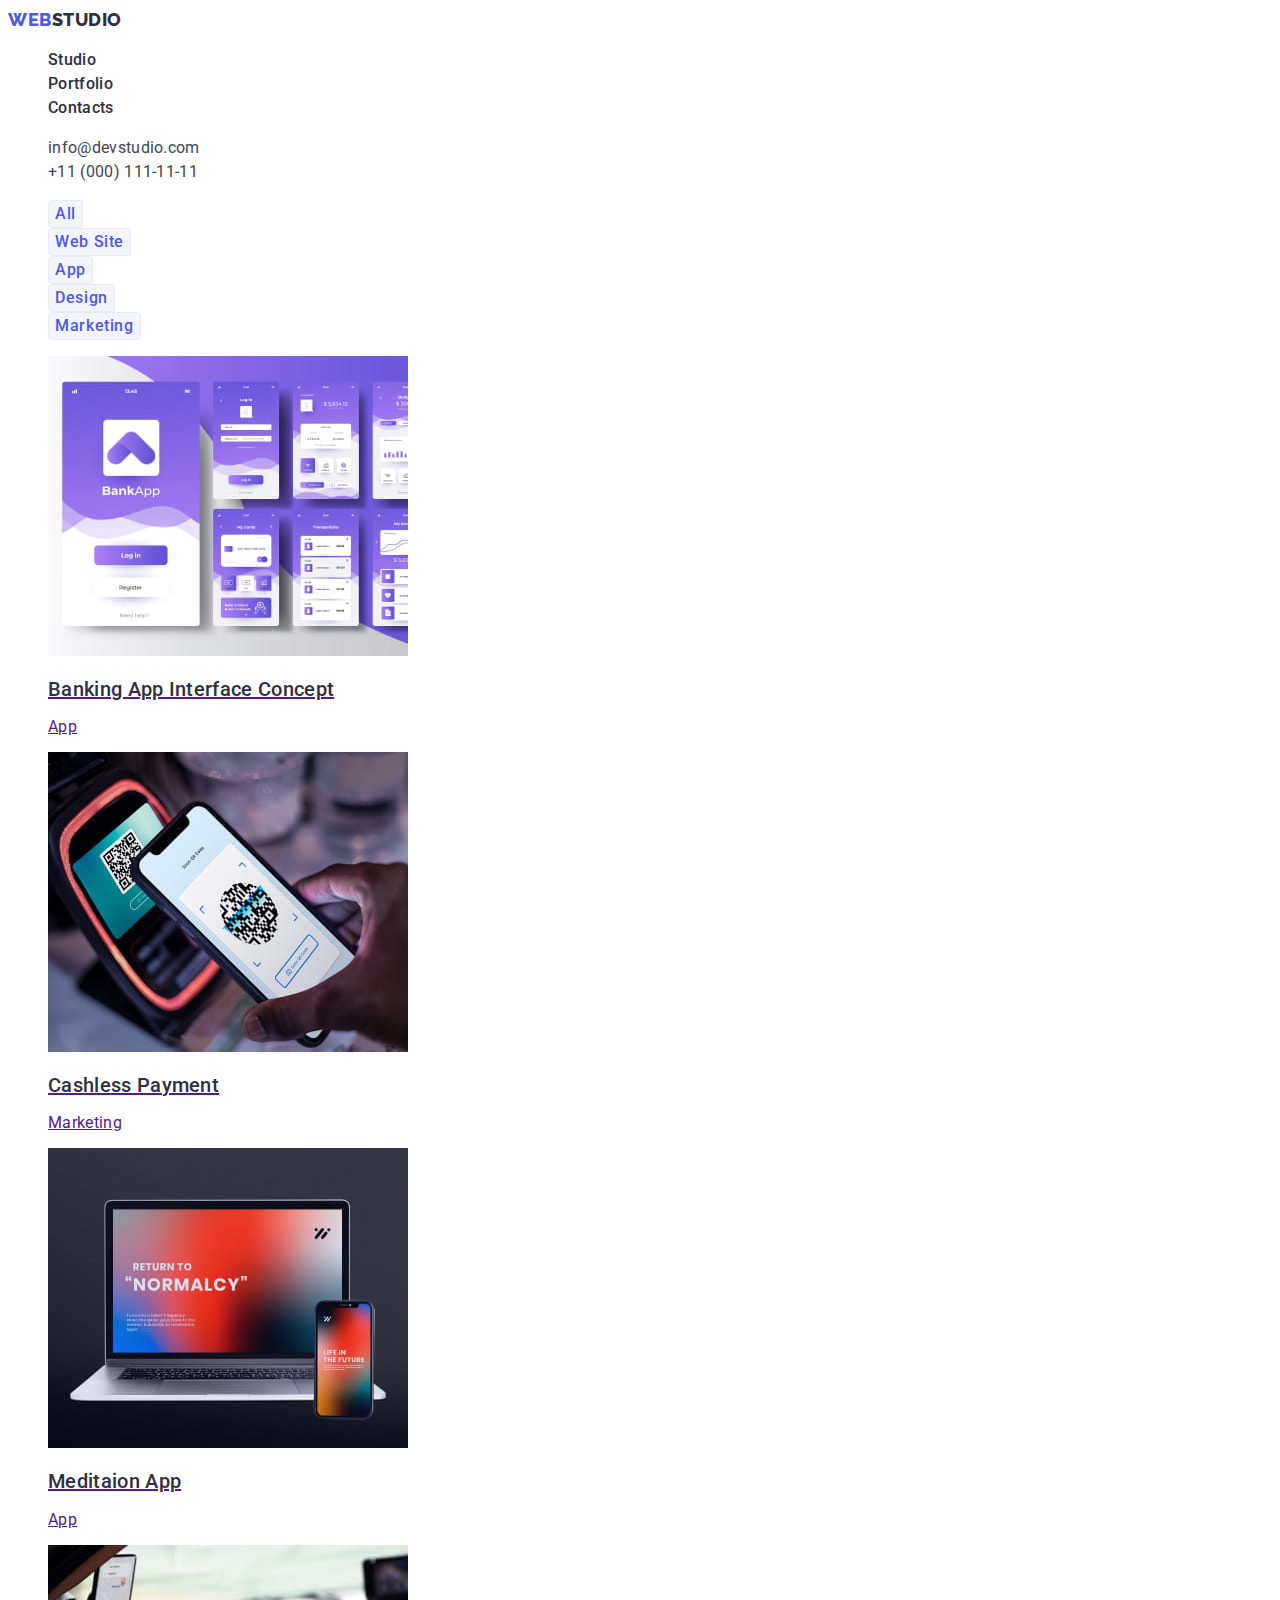
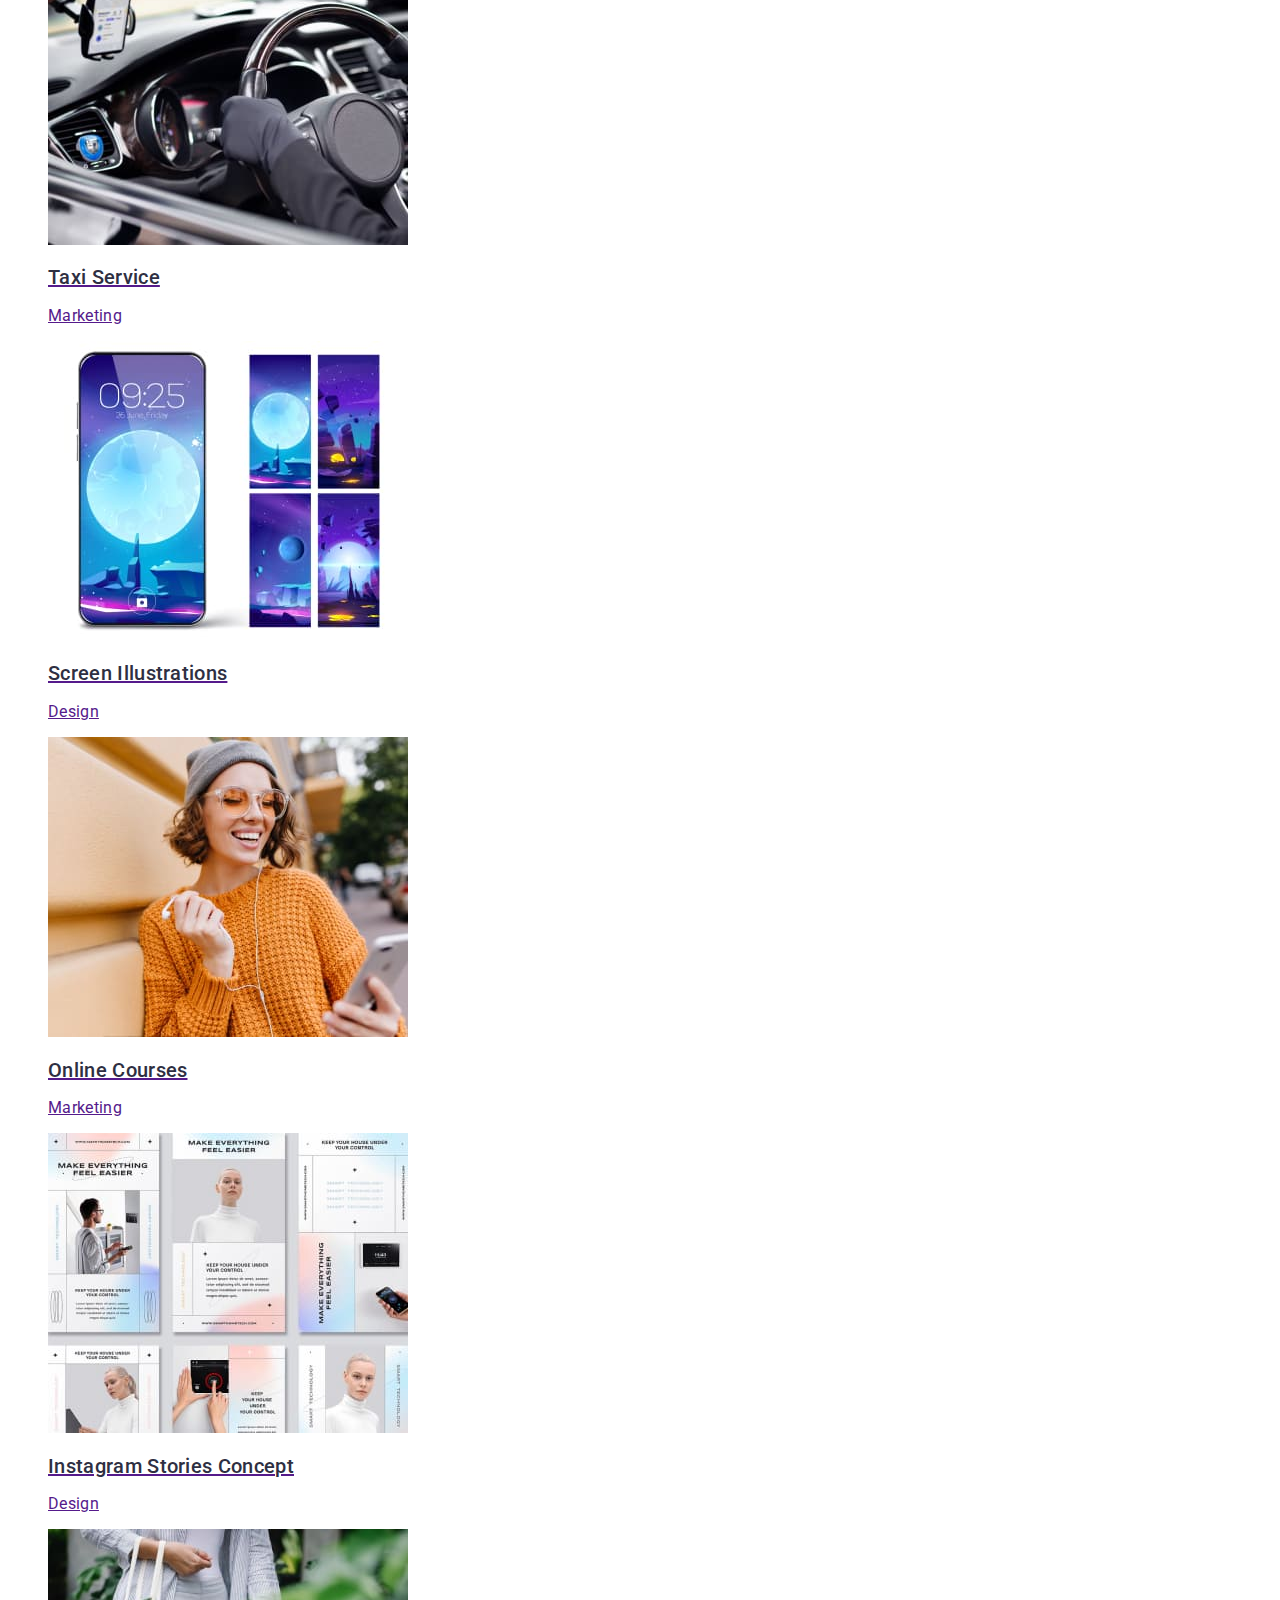
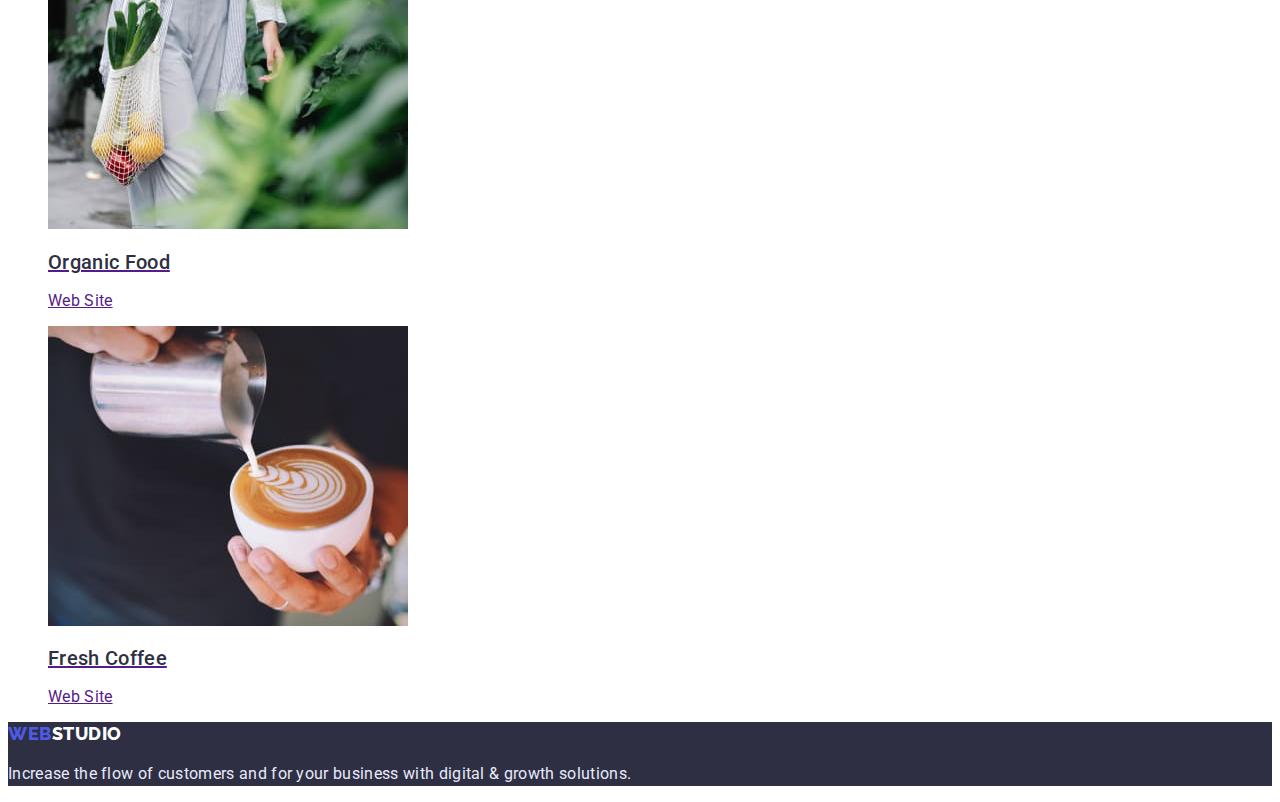
==== portfolio.html @ 46c3f10c "Initial commit" ====
<!DOCTYPE html>
<html lang="en">
  <head>
    <meta charset="UTF-8" />
    <meta http-equiv="X-UA-Compatible" content="IE=edge" />
    <meta name="viewport" content="width=device-width, initial-scale=1.0" />
    <title>Document</title>
    <!--Fonts-->
    <link rel="preconnect" href="https://fonts.googleapis.com" />
    <link rel="preconnect" href="https://fonts.gstatic.com" crossorigin />
    <link
      href="https://fonts.googleapis.com/css2?family=Raleway:wght@800&family=Roboto:wght@400;500;700;900&display=swap"
      rel="stylesheet"
    />
    <!--Custom styles-->
    <link rel="stylesheet" href="./css/styles.css" />
  </head>
  <body>
    <!--the main menu-->
    <header class="header">
      <nav class="header-nav">
        <a class="logo link" href="./index.html">
          Web<span class="logo-dark">Studio</span>
        </a>
        <ul class="header-nav-list list">
          <li class="header-nav-item">
            <a class="header-nav-link link" href="./index.html">Studio</a>
          </li>
          <li class="header-nav-item">
            <a class="header-nav-link link" href="portfolio.html">Portfolio</a>
          </li>
          <li class="header-nav-item">
            <a class="header-nav-link link" href="">Contacts</a>
          </li>
        </ul>
      </nav>
      <ul class="header-contacts list">
        <li class="header-contacts-item">
          <a class="header-contacts-link link" href="mailto:info@devstudio.com"
            >info@devstudio.com</a
          >
        </li>
        <li class="header-contacts-item">
          <a class="header-contacts-link link" href="tel:+11(000)111-11-11"
            >+11 (000) 111-11-11</a
          >
        </li>
      </ul>
    </header>
    <!--filters-->
    <main>
      <section class="portfolio">
        <h1 hidden>portfolio</h1>
        <ul class="portfolio-list list">
          <li class="portfolio-item">
            <button class="portfolio-btn" type="button">All</button>
          </li>
          <li class="portfolio-item">
            <button class="portfolio-btn" type="button">Web Site</button>
          </li>
          <li class="portfolio-item">
            <button class="portfolio-btn" type="button">App</button>
          </li>
          <li class="portfolio-item">
            <button class="portfolio-btn" type="button">Design</button>
          </li>
          <li class="portfolio-item">
            <button class="portfolio-btn" type="button">Marketing</button>
          </li>
        </ul>
        <!--portfolio-->
        <ul class="portfolio-list list">
          <li class="portfolio-item">
            <a class="portfolio-link" href=""
              ><img
                class="portfolio-img"
                src="./images/portfolio/img1.jpg"
                alt="bank app"
                width="360"
              />
              <h2 class="portfolio-subtitle">Banking App Interface Concept</h2>
              <p class="portfolio-text">App</p></a
            >
          </li>
          <li class="portfolio-item">
            <a class="portfolio-link" href=""
              ><img
                class="portfolio-img"
                src="./images/portfolio/img2.jpg"
                alt="Cashless Payment"
                width="360"
              />
              <h2 class="portfolio-subtitle">Cashless Payment</h2>
              <p class="portfolio-text">Marketing</p></a
            >
          </li>
          <li class="portfolio-item">
            <a class="portfolio-link" href=""
              ><img
                class="portfolio-img"
                src="./images/portfolio/img3.jpg"
                alt="mac and iphone"
                width="360"
              />
              <h2 class="portfolio-subtitle">Meditaion App</h2>
              <p class="portfolio-text">App</p></a
            >
          </li>
          <li class="portfolio-item">
            <a class="portfolio-link" href=""
              ><img
                class="portfolio-img"
                src="./images/portfolio/img4.jpg"
                alt="taxi"
                width="360"
              />
              <h2 class="portfolio-subtitle">Taxi Service</h2>
              <p class="portfolio-text">Marketing</p></a
            >
          </li>
          <li class="portfolio-item">
            <a class="portfolio-link" href=""
              ><img
                class="portfolio-img"
                src="./images/portfolio/img5.jpg"
                alt="Screen Illustrations"
                width="360"
              />
              <h2 class="portfolio-subtitle">Screen Illustrations</h2>
              <p class="portfolio-text">Design</p></a
            >
          </li>
          <li class="portfolio-item">
            <a class="portfolio-link" href=""
              ><img
                class="portfolio-img"
                src="./images/portfolio/img6.jpg"
                alt="girl with phone and headphones"
                width="360"
              />
              <h2 class="portfolio-subtitle">Online Courses</h2>
              <p class="portfolio-text">Marketing</p></a
            >
          </li>
          <li class="portfolio-item">
            <a class="portfolio-link" href=""
              ><img
                class="portfolio-img"
                src="./images/portfolio/img7.jpg"
                alt="Instagram Stories"
                width="360"
              />
              <h2 class="portfolio-subtitle">Instagram Stories Concept</h2>
              <p class="portfolio-text">Design</p></a
            >
          </li>
          <li class="portfolio-item">
            <a class="portfolio-link" href=""
              ><img
                class="portfolio-img"
                src="./images/portfolio/img8.jpg"
                alt="girl bring a bag with fruits"
                width="360"
              />
              <h2 class="portfolio-subtitle">Organic Food</h2>
              <p class="portfolio-text">Web Site</p></a
            >
          </li>
          <li class="portfolio-item">
            <a class="portfolio-link" href=""
              ><img
                class="portfolio-img"
                src="./images/portfolio/img9.jpg"
                alt="a cup of cappuccino"
                width="360"
              />
              <h2 class="portfolio-subtitle">Fresh Coffee</h2>
              <p class="portfolio-text">Web Site</p></a
            >
          </li>
        </ul>
      </section>
    </main>
    <footer class="footer">
      <a class="logo link" href="index.html">
        Web<span class="logo-light">Studio</span>
      </a>
      <p class="footer-text">
        Increase the flow of customers and for your business with digital &
        growth solutions.
      </p>
    </footer>
  </body>
</html>
---- css/styles.css ----
:root {
  --body-txt: #434455;
  --accent-cl: #4d5ae5;
  --navy-blue: #2e2f42;
  --white: #ffffff;
  --cornflower: #e7e9fc;
  --color-cloud: #f4f4fd;
  --color-navy-blue-modal: #2e2f42;
  --color-grey: #2e2f42;

  /* Background colors */
  --light-backgrnd: #f4f4fd;
  --ocean: #404bbf;
  --color-green: #31d0aa;
  --color-light-slate: #8e8f99;
}

body {
  font-family: 'Roboto', sans-serif;
  letter-spacing: 0.02em;
  color: var(--body-txt);
}

.list {
  list-style: none;
}

.link {
  text-decoration: none;
}

.link:hover,
.link:focus {
  color: var(--accent-cl);
}

/* Header styles */
.header {
}
.header-nav {
}
.logo {
  font-family: 'Raleway', sans-serif;
  font-weight: 800;
  font-size: 18px;
  line-height: calc(24 / 18);
  letter-spacing: 0.03em;
  text-transform: uppercase;

  color: var(--accent-cl);
}
.logo-dark {
  color: var(--navy-blue);
}
.header-nav-list {
}
.header-nav-item {
}
.header-nav-link {
  font-weight: 500;
  font-size: 16px;
  line-height: calc(24 / 16);
  color: var(--navy-blue);
}
.header-contacts {
}
.header-contacts-item {
}
.header-contacts-link {
  font-size: 16px;
  line-height: calc(24 / 16);
  color: var(--body-txt);
}
/* Hero styles */
.hero {
  background: var(--navy-blue);
}
.hero-title {
  font-weight: 700;
  font-size: 56px;
  line-height: calc(60 / 56);
  text-align: center;
  color: var(--white);
}
/* Normal */
.btn {
  background: var(--accent-cl);
  box-shadow: 0px 4px 4px rgba(0, 0, 0, 0.15);
  border-radius: 4px;
  /* Button Text */
  font-family: inherit;
  font-weight: 500;
  font-size: 16px;
  line-height: calc(24 / 16);
  letter-spacing: 0.04em;
  color: var(--color-cloud);
  cursor: pointer;
}
/* Active */
.btn:hover,
.btn:focus {
  color: var(--white);
  background-color: var(--ocean);
}

/* Feature styles */
.feature {
}
.feature-list {
}
.feature-item {
}
.feature-title {
  font-weight: 500;
  font-size: 20px;
  line-height: calc(24 / 20);
  color: var(--navy-blue);
}
.feature-text {
}
/* benefits styles */
.benefits {
}
.benefits-title {
  font-weight: 700;
  font-size: 36px;
  line-height: calc(40p / 36);
  text-align: center;
  text-transform: capitalize;
  color: var(--navy-blue);
}
.benefits-list {
}
.benefits-item {
}
.benefits-image {
}
/* Team styles */
.team {
  background: var(--light-backgrnd);
}
.team-title {
  font-weight: 700;
  font-size: 36px;
  line-height: calc(40 / 36);
  text-align: center;
  text-transform: capitalize;
  color: var(--navy-blue);
}
.team-list {
}
.team-item {
}
.team-userpic {
}
.team-subtitle {
  font-weight: 500;
  font-size: 20px;
  line-height: calc(24 / 20);
  color: var(--navy-blue);
}
.team-position {
  font-size: 16px;
  line-height: calc(24 / 16);
  color: var(--body-txt);
}
/* Footer styles */
.footer {
  background: var(--navy-blue);
}
.logo-light {
  color: var(--white);
}
.footer-text {
  font-size: 16px;
  line-height: calc(24 / 16);
  color: var(--cornflower);
}
/* portfolio styles*/
.portfolio {
}
.portfolio-list {
}
.portfolio-item {
}
.portfolio-btn {
  background: var(--color-cloud);
  border: 1px solid var(--cornflower);
  border-radius: 4px;
  color: var(--accent-cl);
  font-family: inherit;
  font-weight: 500;
  font-size: 16px;
  line-height: calc(24 / 16);
  letter-spacing: 0.04em;
  cursor: pointer;
}
.portfolio-btn:hover,
.portfolio-btn:focus {
  background-color: var(--ocean);
  color: var(--white);
}

.portfolio-link {
}
.portfolio-img {
}
.portfolio-subtitle {
  font-weight: 500;
  font-size: 20px;
  line-height: calc(24 / 20);
  color: var(--navy-blue);
}
.portfolio-text {
}
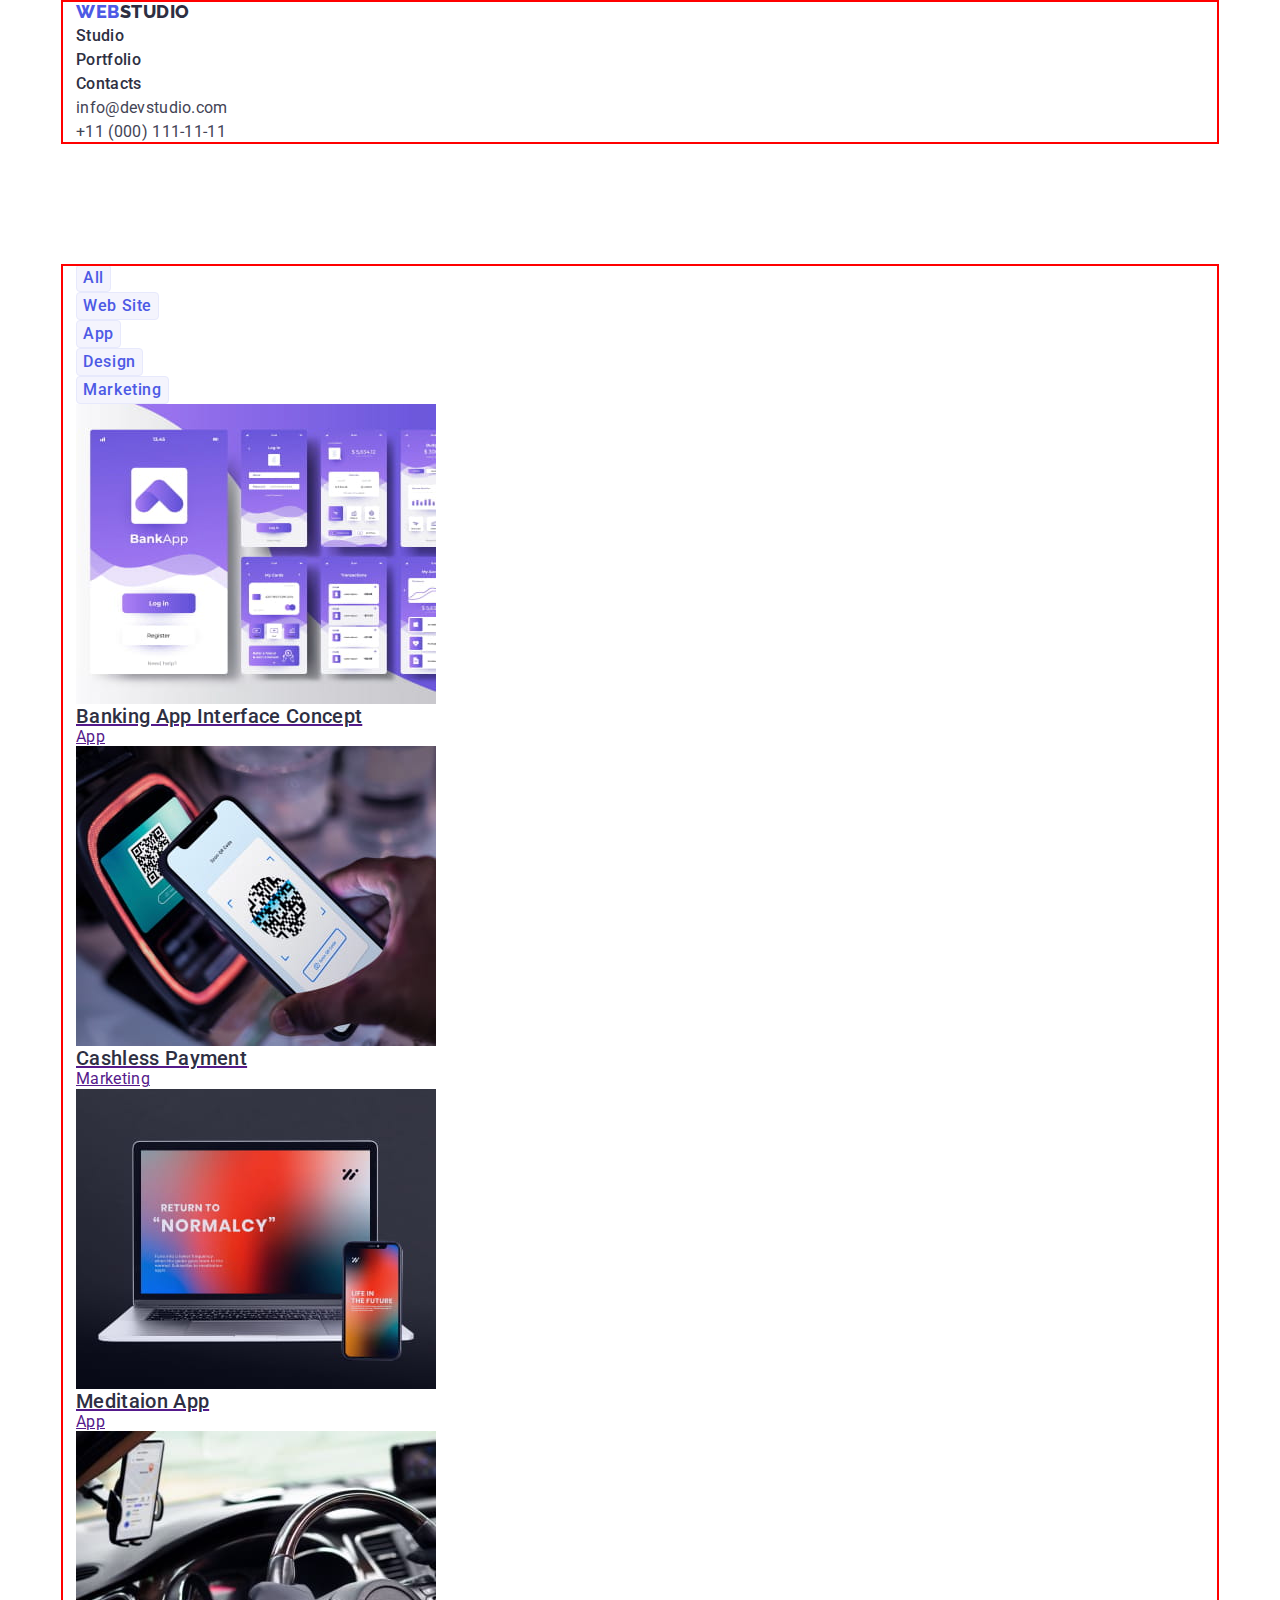
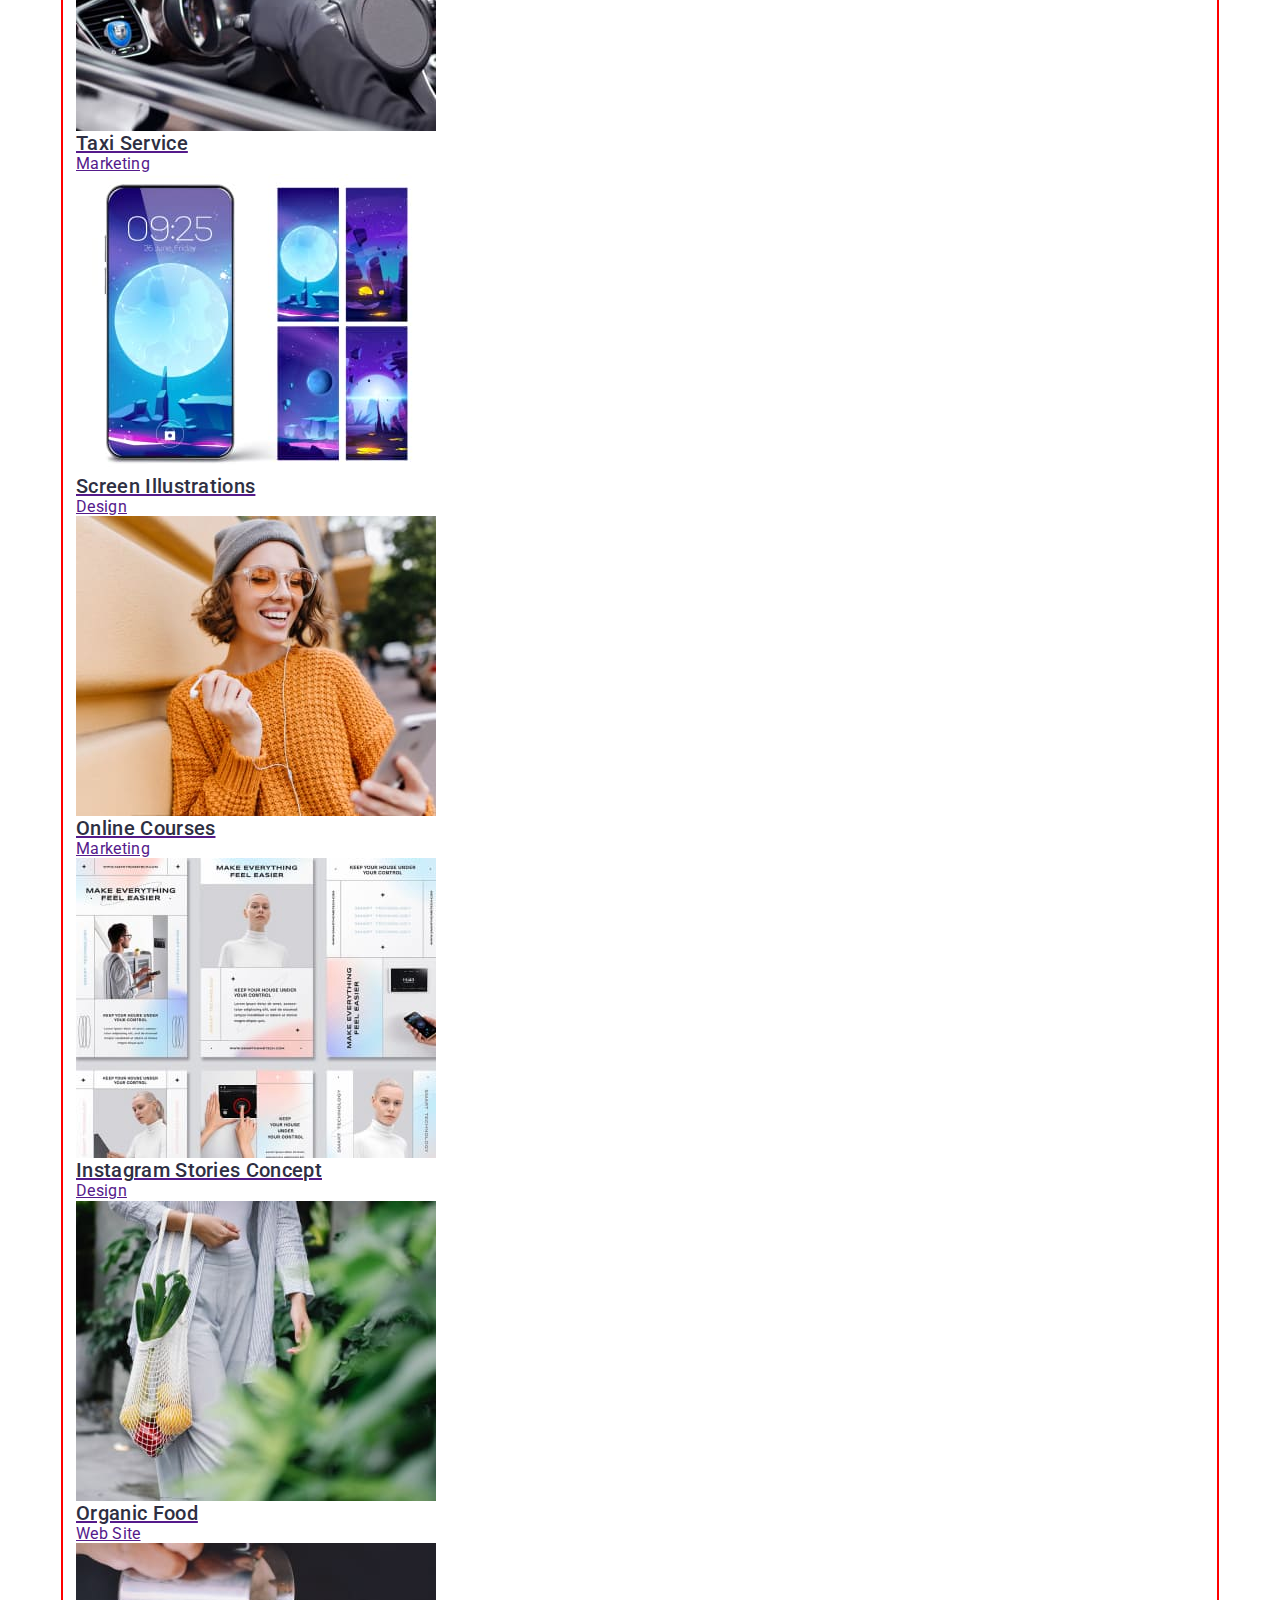
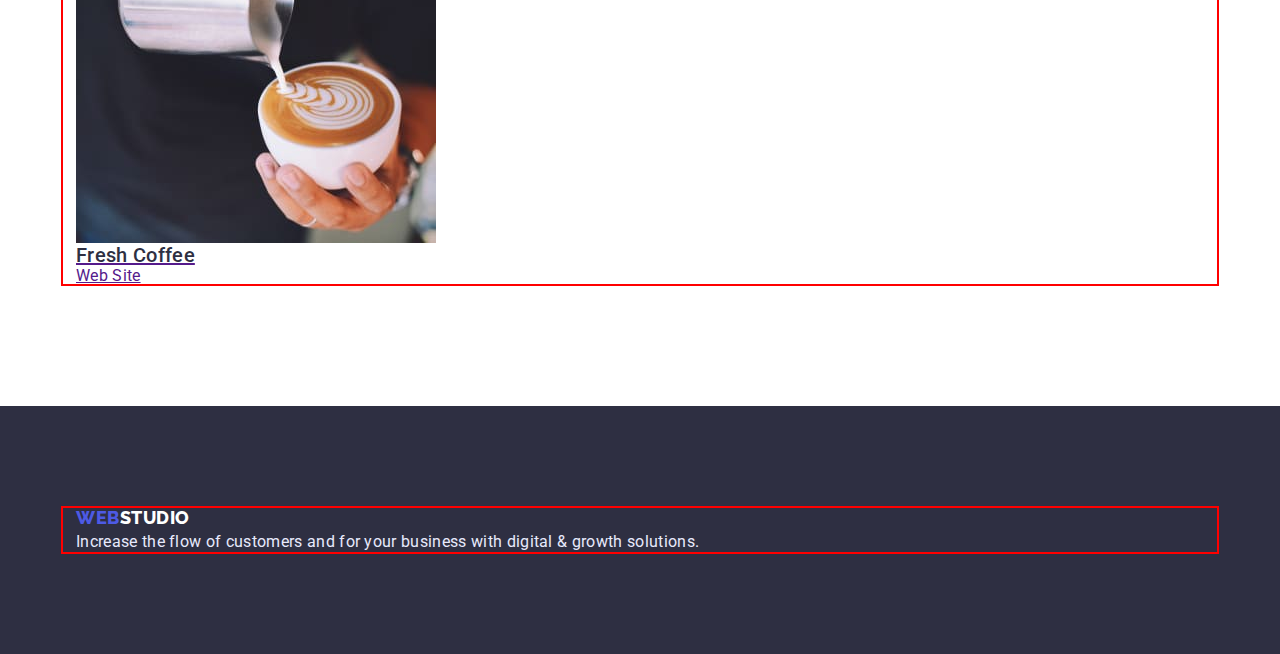
==== commit 81d76e04: "hw3" ====
--- a/portfolio.html
+++ b/portfolio.html
@@ -12,183 +12,199 @@
       href="https://fonts.googleapis.com/css2?family=Raleway:wght@800&family=Roboto:wght@400;500;700;900&display=swap"
       rel="stylesheet"
     />
+    <link
+      rel="stylesheet"
+      href="https://cdn.jsdelivr.net/npm/modern-normalize@1.1.0/modern-normalize.min.css"
+    />
     <!--Custom styles-->
     <link rel="stylesheet" href="./css/styles.css" />
   </head>
   <body>
     <!--the main menu-->
     <header class="header">
-      <nav class="header-nav">
-        <a class="logo link" href="./index.html">
-          Web<span class="logo-dark">Studio</span>
-        </a>
-        <ul class="header-nav-list list">
-          <li class="header-nav-item">
-            <a class="header-nav-link link" href="./index.html">Studio</a>
+      <div class="container">
+        <nav class="header-nav">
+          <a class="logo link" href="./index.html">
+            Web<span class="logo-dark">Studio</span>
+          </a>
+          <ul class="header-nav-list list">
+            <li class="header-nav-item">
+              <a class="header-nav-link link" href="./index.html">Studio</a>
+            </li>
+            <li class="header-nav-item">
+              <a class="header-nav-link link" href="portfolio.html"
+                >Portfolio</a
+              >
+            </li>
+            <li class="header-nav-item">
+              <a class="header-nav-link link" href="">Contacts</a>
+            </li>
+          </ul>
+        </nav>
+        <ul class="header-contacts list">
+          <li class="header-contacts-item">
+            <a
+              class="header-contacts-link link"
+              href="mailto:info@devstudio.com"
+              >info@devstudio.com</a
+            >
           </li>
-          <li class="header-nav-item">
-            <a class="header-nav-link link" href="portfolio.html">Portfolio</a>
-          </li>
-          <li class="header-nav-item">
-            <a class="header-nav-link link" href="">Contacts</a>
+          <li class="header-contacts-item">
+            <a class="header-contacts-link link" href="tel:+11(000)111-11-11"
+              >+11 (000) 111-11-11</a
+            >
           </li>
         </ul>
-      </nav>
-      <ul class="header-contacts list">
-        <li class="header-contacts-item">
-          <a class="header-contacts-link link" href="mailto:info@devstudio.com"
-            >info@devstudio.com</a
-          >
-        </li>
-        <li class="header-contacts-item">
-          <a class="header-contacts-link link" href="tel:+11(000)111-11-11"
-            >+11 (000) 111-11-11</a
-          >
-        </li>
-      </ul>
+      </div>
     </header>
     <!--filters-->
     <main>
-      <section class="portfolio">
-        <h1 hidden>portfolio</h1>
-        <ul class="portfolio-list list">
-          <li class="portfolio-item">
-            <button class="portfolio-btn" type="button">All</button>
-          </li>
-          <li class="portfolio-item">
-            <button class="portfolio-btn" type="button">Web Site</button>
-          </li>
-          <li class="portfolio-item">
-            <button class="portfolio-btn" type="button">App</button>
-          </li>
-          <li class="portfolio-item">
-            <button class="portfolio-btn" type="button">Design</button>
-          </li>
-          <li class="portfolio-item">
-            <button class="portfolio-btn" type="button">Marketing</button>
-          </li>
-        </ul>
-        <!--portfolio-->
-        <ul class="portfolio-list list">
-          <li class="portfolio-item">
-            <a class="portfolio-link" href=""
-              ><img
-                class="portfolio-img"
-                src="./images/portfolio/img1.jpg"
-                alt="bank app"
-                width="360"
-              />
-              <h2 class="portfolio-subtitle">Banking App Interface Concept</h2>
-              <p class="portfolio-text">App</p></a
-            >
-          </li>
-          <li class="portfolio-item">
-            <a class="portfolio-link" href=""
-              ><img
-                class="portfolio-img"
-                src="./images/portfolio/img2.jpg"
-                alt="Cashless Payment"
-                width="360"
-              />
-              <h2 class="portfolio-subtitle">Cashless Payment</h2>
-              <p class="portfolio-text">Marketing</p></a
-            >
-          </li>
-          <li class="portfolio-item">
-            <a class="portfolio-link" href=""
-              ><img
-                class="portfolio-img"
-                src="./images/portfolio/img3.jpg"
-                alt="mac and iphone"
-                width="360"
-              />
-              <h2 class="portfolio-subtitle">Meditaion App</h2>
-              <p class="portfolio-text">App</p></a
-            >
-          </li>
-          <li class="portfolio-item">
-            <a class="portfolio-link" href=""
-              ><img
-                class="portfolio-img"
-                src="./images/portfolio/img4.jpg"
-                alt="taxi"
-                width="360"
-              />
-              <h2 class="portfolio-subtitle">Taxi Service</h2>
-              <p class="portfolio-text">Marketing</p></a
-            >
-          </li>
-          <li class="portfolio-item">
-            <a class="portfolio-link" href=""
-              ><img
-                class="portfolio-img"
-                src="./images/portfolio/img5.jpg"
-                alt="Screen Illustrations"
-                width="360"
-              />
-              <h2 class="portfolio-subtitle">Screen Illustrations</h2>
-              <p class="portfolio-text">Design</p></a
-            >
-          </li>
-          <li class="portfolio-item">
-            <a class="portfolio-link" href=""
-              ><img
-                class="portfolio-img"
-                src="./images/portfolio/img6.jpg"
-                alt="girl with phone and headphones"
-                width="360"
-              />
-              <h2 class="portfolio-subtitle">Online Courses</h2>
-              <p class="portfolio-text">Marketing</p></a
-            >
-          </li>
-          <li class="portfolio-item">
-            <a class="portfolio-link" href=""
-              ><img
-                class="portfolio-img"
-                src="./images/portfolio/img7.jpg"
-                alt="Instagram Stories"
-                width="360"
-              />
-              <h2 class="portfolio-subtitle">Instagram Stories Concept</h2>
-              <p class="portfolio-text">Design</p></a
-            >
-          </li>
-          <li class="portfolio-item">
-            <a class="portfolio-link" href=""
-              ><img
-                class="portfolio-img"
-                src="./images/portfolio/img8.jpg"
-                alt="girl bring a bag with fruits"
-                width="360"
-              />
-              <h2 class="portfolio-subtitle">Organic Food</h2>
-              <p class="portfolio-text">Web Site</p></a
-            >
-          </li>
-          <li class="portfolio-item">
-            <a class="portfolio-link" href=""
-              ><img
-                class="portfolio-img"
-                src="./images/portfolio/img9.jpg"
-                alt="a cup of cappuccino"
-                width="360"
-              />
-              <h2 class="portfolio-subtitle">Fresh Coffee</h2>
-              <p class="portfolio-text">Web Site</p></a
-            >
-          </li>
-        </ul>
+      <section class="portfolio section">
+        <div class="container">
+          <h1 hidden>portfolio</h1>
+          <ul class="portfolio-list list">
+            <li class="portfolio-item">
+              <button class="portfolio-btn" type="button">All</button>
+            </li>
+            <li class="portfolio-item">
+              <button class="portfolio-btn" type="button">Web Site</button>
+            </li>
+            <li class="portfolio-item">
+              <button class="portfolio-btn" type="button">App</button>
+            </li>
+            <li class="portfolio-item">
+              <button class="portfolio-btn" type="button">Design</button>
+            </li>
+            <li class="portfolio-item">
+              <button class="portfolio-btn" type="button">Marketing</button>
+            </li>
+          </ul>
+          <!--portfolio-->
+          <ul class="portfolio-list list">
+            <li class="portfolio-item">
+              <a class="portfolio-link" href=""
+                ><img
+                  class="portfolio-img"
+                  src="./images/portfolio/img1.jpg"
+                  alt="bank app"
+                  width="360"
+                />
+                <h2 class="portfolio-subtitle">
+                  Banking App Interface Concept
+                </h2>
+                <p class="portfolio-text">App</p></a
+              >
+            </li>
+            <li class="portfolio-item">
+              <a class="portfolio-link" href=""
+                ><img
+                  class="portfolio-img"
+                  src="./images/portfolio/img2.jpg"
+                  alt="Cashless Payment"
+                  width="360"
+                />
+                <h2 class="portfolio-subtitle">Cashless Payment</h2>
+                <p class="portfolio-text">Marketing</p></a
+              >
+            </li>
+            <li class="portfolio-item">
+              <a class="portfolio-link" href=""
+                ><img
+                  class="portfolio-img"
+                  src="./images/portfolio/img3.jpg"
+                  alt="mac and iphone"
+                  width="360"
+                />
+                <h2 class="portfolio-subtitle">Meditaion App</h2>
+                <p class="portfolio-text">App</p></a
+              >
+            </li>
+            <li class="portfolio-item">
+              <a class="portfolio-link" href=""
+                ><img
+                  class="portfolio-img"
+                  src="./images/portfolio/img4.jpg"
+                  alt="taxi"
+                  width="360"
+                />
+                <h2 class="portfolio-subtitle">Taxi Service</h2>
+                <p class="portfolio-text">Marketing</p></a
+              >
+            </li>
+            <li class="portfolio-item">
+              <a class="portfolio-link" href=""
+                ><img
+                  class="portfolio-img"
+                  src="./images/portfolio/img5.jpg"
+                  alt="Screen Illustrations"
+                  width="360"
+                />
+                <h2 class="portfolio-subtitle">Screen Illustrations</h2>
+                <p class="portfolio-text">Design</p></a
+              >
+            </li>
+            <li class="portfolio-item">
+              <a class="portfolio-link" href=""
+                ><img
+                  class="portfolio-img"
+                  src="./images/portfolio/img6.jpg"
+                  alt="girl with phone and headphones"
+                  width="360"
+                />
+                <h2 class="portfolio-subtitle">Online Courses</h2>
+                <p class="portfolio-text">Marketing</p></a
+              >
+            </li>
+            <li class="portfolio-item">
+              <a class="portfolio-link" href=""
+                ><img
+                  class="portfolio-img"
+                  src="./images/portfolio/img7.jpg"
+                  alt="Instagram Stories"
+                  width="360"
+                />
+                <h2 class="portfolio-subtitle">Instagram Stories Concept</h2>
+                <p class="portfolio-text">Design</p></a
+              >
+            </li>
+            <li class="portfolio-item">
+              <a class="portfolio-link" href=""
+                ><img
+                  class="portfolio-img"
+                  src="./images/portfolio/img8.jpg"
+                  alt="girl bring a bag with fruits"
+                  width="360"
+                />
+                <h2 class="portfolio-subtitle">Organic Food</h2>
+                <p class="portfolio-text">Web Site</p></a
+              >
+            </li>
+            <li class="portfolio-item">
+              <a class="portfolio-link" href=""
+                ><img
+                  class="portfolio-img"
+                  src="./images/portfolio/img9.jpg"
+                  alt="a cup of cappuccino"
+                  width="360"
+                />
+                <h2 class="portfolio-subtitle">Fresh Coffee</h2>
+                <p class="portfolio-text">Web Site</p></a
+              >
+            </li>
+          </ul>
+        </div>
       </section>
     </main>
     <footer class="footer">
-      <a class="logo link" href="index.html">
-        Web<span class="logo-light">Studio</span>
-      </a>
-      <p class="footer-text">
-        Increase the flow of customers and for your business with digital &
-        growth solutions.
-      </p>
+      <div class="container">
+        <a class="logo link" href="index.html">
+          Web<span class="logo-light">Studio</span>
+        </a>
+        <p class="footer-text">
+          Increase the flow of customers and for your business with digital &
+          growth solutions.
+        </p>
+      </div>
     </footer>
   </body>
 </html>
--- a/css/styles.css
+++ b/css/styles.css
@@ -21,8 +21,23 @@
   color: var(--body-txt);
 }
 
+h1,
+h2,
+h3,
+h4,
+h5,
+h6,
+p {
+  margin: 0;
+}
+img {
+  display: block;
+}
+
 .list {
   list-style: none;
+  margin: 0;
+  padding: 0;
 }
 
 .link {
@@ -32,6 +47,19 @@
 .link:hover,
 .link:focus {
   color: var(--accent-cl);
+}
+
+.container {
+  width: 1158px;
+  margin-right: auto;
+  margin-left: auto;
+  padding: 0 15px;
+
+  outline: 2px solid red;
+  outline-offset: -2px;
+}
+.section {
+  padding: 120px 0;
 }
 
 /* Header styles */
@@ -124,13 +152,17 @@
 .benefits-title {
   font-weight: 700;
   font-size: 36px;
-  line-height: calc(40p / 36);
+  line-height: calc(40 / 36);
   text-align: center;
   text-transform: capitalize;
   color: var(--navy-blue);
+  margin-bottom: 72px;
 }
 .benefits-list {
-}
+  display: flex;
+  justify-content: space-between;
+}
+
 .benefits-item {
 }
 .benefits-image {
@@ -167,6 +199,8 @@
 /* Footer styles */
 .footer {
   background: var(--navy-blue);
+  padding-top: 100px;
+  padding-bottom: 100px;
 }
 .logo-light {
   color: var(--white);
